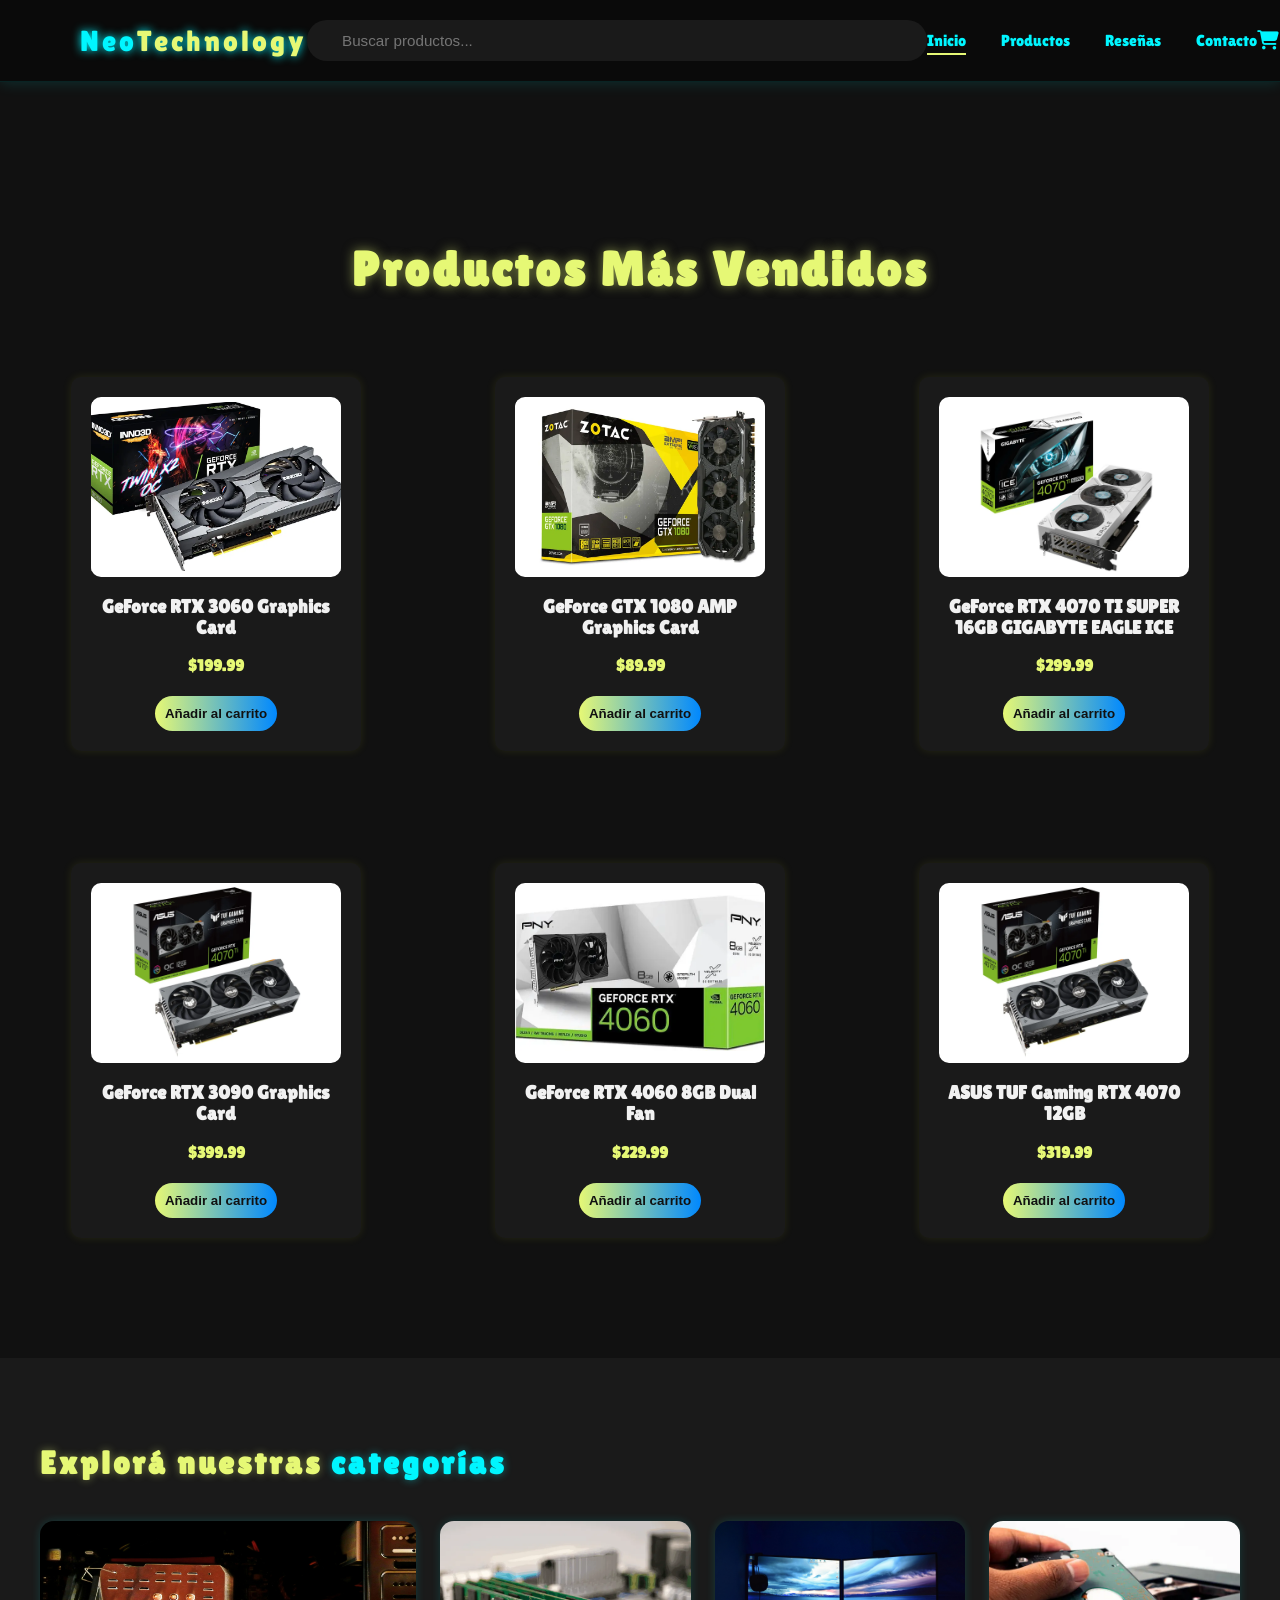
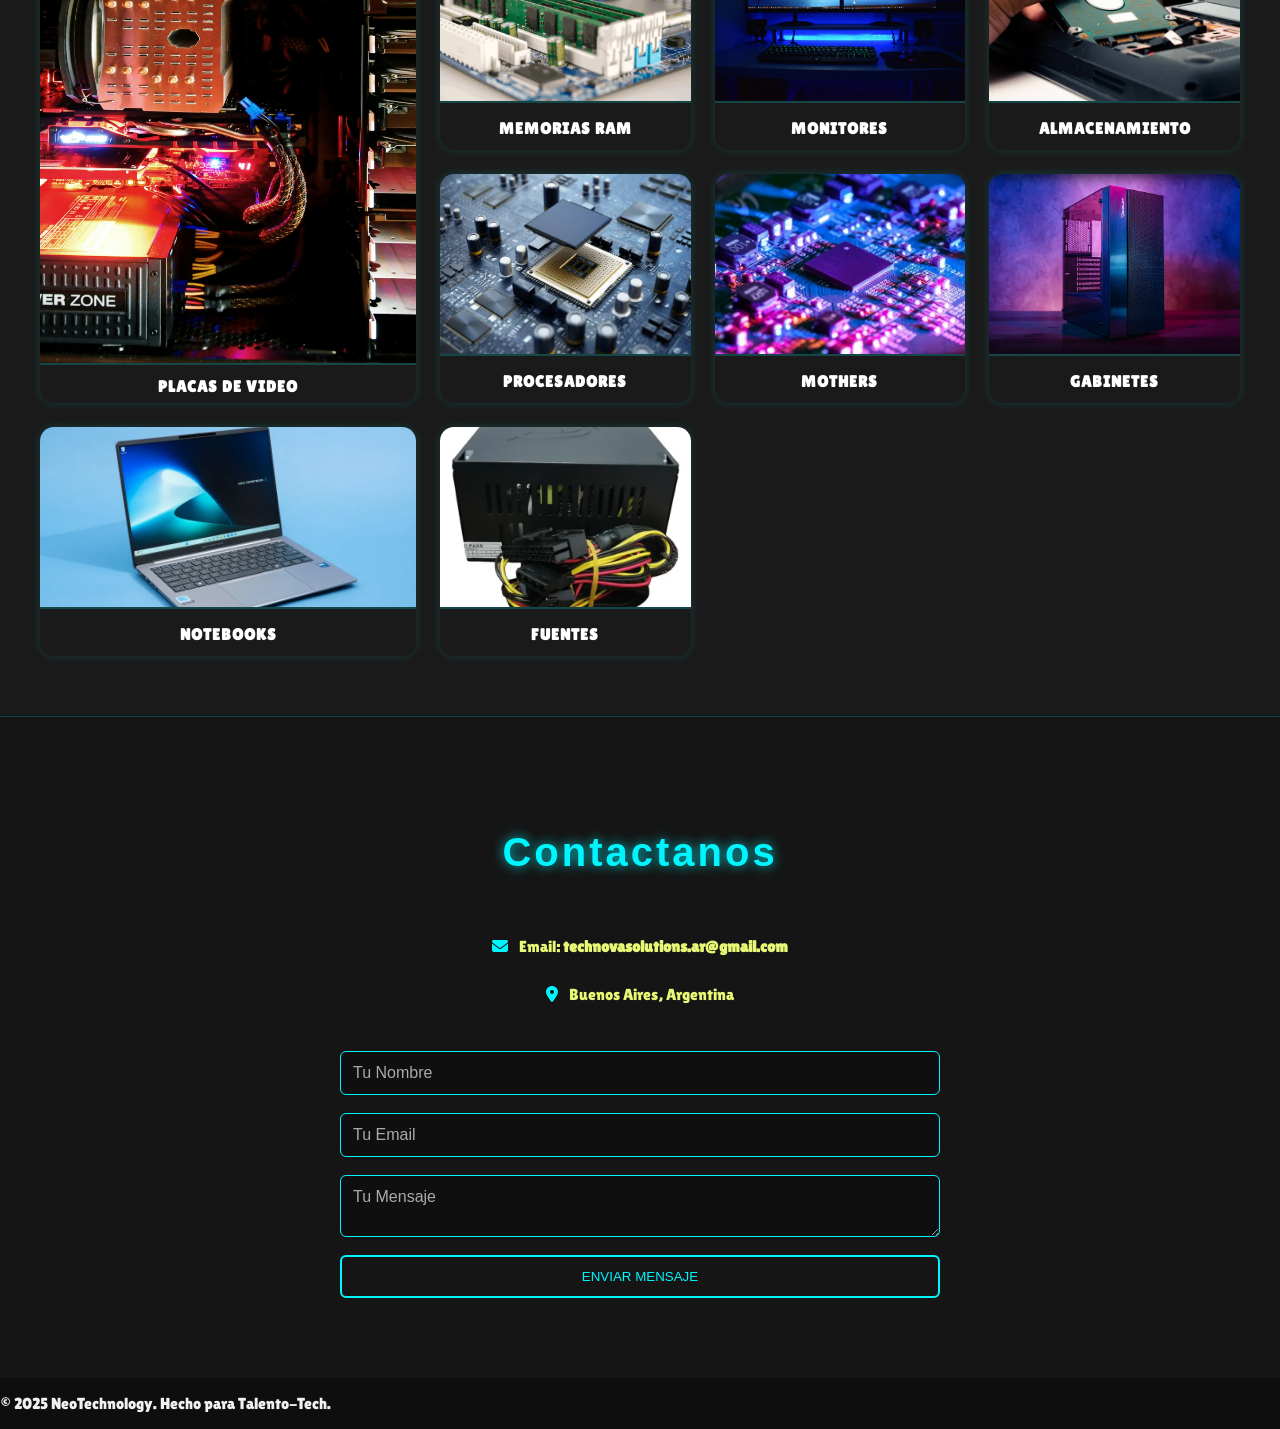
==== index.html @ aa6eba2b "pagina" ====
<!DOCTYPE html>
<html lang="es">
<head>
  <meta charset="UTF-8">
  <meta name="viewport" content="width=device-width, initial-scale=1.0">
  <title>NeoTechnology</title>
  <link rel="stylesheet" href="css/styless.css">
  <link rel="stylesheet" href="https://cdnjs.cloudflare.com/ajax/libs/font-awesome/6.5.0/css/all.min.css">

  <link rel="preconnect" href="https://fonts.googleapis.com">
  <link rel="preconnect" href="https://fonts.gstatic.com" crossorigin>
  <link href="https://fonts.googleapis.com/css2?family=Lilita+One&display=swap" rel="stylesheet">
</head>
<body>

  <header class="navbar">
    <div class="logo">Neo<span>Technology</span></div>

    <div class="nav-center">
      <input type="text" class="search-bar" placeholder="Buscar productos...">
    </div>

    <nav class="nav-links">
      <a href="#" class="active">Inicio</a>
      <a href="#categorias">Productos</a>
      <a href="#reseña">Reseñas</a>
      <a href="#contacto">Contacto</a>
    </nav>

    <div class="nav-icons">
      <i class="fas fa-shopping-cart"></i>
      <i class="fas fa-user"></i>
    </div>
  </header>

  <main>
    <section id="productos" class="section">
      <h2>Productos Más Vendidos</h2>
      <div class="product-grid">
        <div class="product-card">
          <img src="media/img/producto2.webp" alt="Campera de cuero">
          <h3>GeForce RTX 3060 Graphics Card</h3>
          <p class="price">$199.99</p>
          <button>Añadir al carrito</button>
        </div>

        <div class="product-card">
          <img src="media/img/producto1.webp" alt="Vestido rojo">
          <h3>GeForce GTX 1080 AMP Graphics Card</h3>
          <p class="price">$89.99</p>
          <button>Añadir al carrito</button>
        </div>

        <div class="product-card">
          <img src="media/img/producto3.webp" alt="Zapatillas urbanas">
          <h3>GeForce RTX 4070 TI SUPER 16GB GIGABYTE EAGLE ICE</h3>
          <p class="price">$299.99</p>
          <button>Añadir al carrito</button>
        </div>

        <div class="product-card">
          <img src="media/img/producto5.webp" alt="Producto 4">
          <h3>GeForce RTX 3090 Graphics Card</h3>
          <p class="price">$399.99</p>
          <button>Añadir al carrito</button>
        </div>

        <div class="product-card">
          <img src="media/img/producto6.webp" alt="Producto 5">
          <h3>GeForce RTX 4060 8GB Dual Fan</h3>
          <p class="price">$229.99</p>
          <button>Añadir al carrito</button>
        </div>

        <div class="product-card">
          <img src="media/img/producto7.webp" alt="Producto 6">
          <h3>ASUS TUF Gaming RTX 4070 12GB</h3>
          <p class="price">$319.99</p>
          <button>Añadir al carrito</button>
        </div>

      </div>
    </section>

    <section id="categorias" class="section categorias">
      <h2>Explorá nuestras <span>categorías</span></h2>

      <div class="categoria-grid">
        <div class="categoria-card">
          <img src="media/img/categorias/PLACADEVIDEO.jpg" alt="Placas de video">
          <p>PLACAS DE VIDEO</p>
        </div>

        <div class="categoria-card">
          <img src="media/img/categorias/MEMORIARAM.webp" alt="Memorias RAM">
          <p>MEMORIAS RAM</p>
        </div>

        <div class="categoria-card">
          <img src="media/img/categorias/pexels-xexusdesigner-777001.jpg" alt="Monitores">
          <p>MONITORES</p>
        </div>

        <div class="categoria-card">
          <img src="media/img/categorias/ALMACENAMIENTO.webp" alt="Almacenamiento">
          <p>ALMACENAMIENTO</p>
        </div>

        <div class="categoria-card">
          <img src="media/img/categorias/PROCESADORES.webp" alt="Procesadores">
          <p>PROCESADORES</p>
        </div>

        <div class="categoria-card">
          <img src="media/img/categorias/Mothers.webp" alt="Mothers">
          <p>MOTHERS</p>
        </div>

        <div class="categoria-card">
          <img src="media/img/categorias/GABINETES.webp" alt="Gabinetes">
          <p>GABINETES</p>
        </div>

        <div class="categoria-card">
          <img src="media/img/categorias/LAPTOP.webp" alt="Notebooks">
          <p>NOTEBOOKS</p>
        </div>

        <div class="categoria-card">
          <img src="media/img/categorias/fuentes.webp" alt="Fuentes">
          <p>FUENTES</p>
        </div>
      </div>
    </section>

    <section id="contacto" class="section contacto">
      <h2>Contactanos</h2>

      <div class="contact-info">
        <p><i class="fas fa-envelope"></i> Email: <a href="">technovasolutions.ar@gmail.com</a></p>
        <p><i class="fas fa-map-marker-alt"></i> Buenos Aires, Argentina</p>
      </div>

      <form action="https://formspree.io/f/mdkwjyde" method="POST" class="contact-form">
        <input type="text" name="nombre" placeholder="Tu Nombre" required>
        <input type="email" name="email" placeholder="Tu Email" required>
        <textarea name="mensaje" placeholder="Tu Mensaje" required></textarea>
        <button type="submit">ENVIAR MENSAJE</button>
      </form>
    </section>
  </main>


  <footer>
    <p>&copy; 2025 NeoTechnology. Hecho para Talento-Tech.</p>
  </footer>

</body>
</html>
---- css/styless.css ----
body {
  margin: 0;
  font-family: "Lilita One", sans-serif;
  background-color: #0e0e0e;
  color: #f1f1f1;
}

section:nth-of-type(1) {
  background-color: #111111
}

section:nth-of-type(2) {
  background-color:  #1a1a1a;
}

section:nth-of-type(3) {
  background-color: #151515;
}



body::before {
  content: '';
  position: fixed;
  top: 70px;
  left: 0;
  width: 100%;
  height: 3px;
  background: linear-gradient(90deg, transparent, rgba(0, 255, 255, 0.2), transparent);
  z-index: 99;
}
/*Navbar */
.navbar {
  display: flex;
  justify-content: space-between;
  align-items: center;
  background-color: #0a0a0a;
  padding: 20px 80px;
  position: sticky;
  top: 0;
  z-index: 100;
  border-bottom: 1px solid rgba(0, 255, 255, 0.1);
  box-shadow: 0 0 15px rgba(0, 255, 255, 0.15);
}

.search-bar {
  width: 550px;
  padding: 12px 35px;
  border-radius: 20px;
  border: none;
  background-color: #1a1a1a;
  color: #fff;
  font-size: 0.95rem;
  outline: none;
  transition: box-shadow 0.3s;
}
.search-bar:focus {
  box-shadow: 0 0 8px #e6f875;
}

/* Menu*/
.nav-links {
  display: flex;
  gap: 35px;
}

.nav-links a {
  position: relative;
  text-decoration: none;
  color: #00f6ff;
  font-weight: 500;
  transition: color 0.3s;
}

/* Subrayado animado */
.nav-links a::after {
  content: '';
  position: absolute;
  bottom: -5px;
  left: 0;
  width: 0%;
  height: 2px;
  background-color: #e6f875;
  transition: width 0.3s;
}

.nav-links a:hover::after,
.nav-links a.active::after {
  width: 100%;
}

.nav-links a:hover {
  color: #e6f875;
}


.logo {
  font-family: "Lilita One", sans-serif;
  font-size: 1.8rem;
  color: #00f6ff;
  letter-spacing: 3px;
  text-shadow: 0 0 10px #00f6ff;
}

.logo span {
  color: #e6f875;
}

.nav-icons {
  display: flex;
  align-items: center;
  gap: 20px;
}

.nav-icons i {
  color: #00f6ff;
  font-size: 1.2rem;
  cursor: pointer;
  transition: color 0.3s, transform 0.3s;
}

.nav-icons i:hover {
  color: #e6f875;
  transform: scale(1.2);
}
/* Productos */
.section {
  padding: 120px 20px 120px 20px;
  text-align: center;
}

.section h2 {
  position: relative;
  display: inline-block;
  color: #e6f875;
  font-size: 3rem;
  letter-spacing: 3px;
  margin-bottom: 80px;
  text-shadow: 0 0 12px rgba(230, 248, 117, 0.5);
}

.section h2::after {
  content: '';
  position: absolute;
  left: 0;
  bottom: -10px;
  width: 0%;
  height: 3px;
  background: linear-gradient(90deg, #e6f875, #00f6ff);
  box-shadow: 0 0 8px #00f6ff;
  transition: width 0.8s ease;
}

.section h2:hover::after {
  width: 100%;
}
.product-grid {
  display: grid;
  grid-template-columns: repeat(3, 1fr);
  column-gap: 2rem;
  row-gap: 7rem;
  justify-items: center;
  align-items: stretch;
}
.product-card {
  background-color: #1a1a1a;
  border-radius: 10px;
  padding: 20px;
  width: 250px;
  box-shadow: 0 0 10px rgba(223, 233, 40, 0.1);
  transition: transform 0.3s, box-shadow 0.3s;
}
.product-card:hover {
  transform: translateY(-5px);
  box-shadow: 0 0 20px rgba(230, 243, 40, 0.3);
}

.product-card img {
  width: 100%;
  border-radius: 10px;
}
.product-card img {
  width: 100%;
  height: 180px;
  object-fit: contain;
  border-radius: 10px;
  display: block;
  background-color: #ffffff;
}
.price {
  color: #e6f875;
  font-weight: bold;
}
.product-card button {
  margin-top: 5px;
  background: linear-gradient(90deg, #e6f875, #0088ff);
  color: #111;
  border: none;
  padding: 10px;
  border-radius: 30px;
  font-weight: bold;
  cursor: pointer;
  transition: opacity 0.3s;
}
.product-card button:hover {
  opacity: 0.8;
}
/* Contacto */
.contact a {
  color: #e6f875;
  text-decoration: none;
}

@media (max-width: 900px) {
  .product-grid {
    grid-template-columns: repeat(2, 1fr);
    gap: 2rem;
  }
  .product-card {
    width: 100%;
  }
}

@media (max-width: 600px) {
  .product-grid {
    grid-template-columns: 1fr;
    gap: 2rem;
  }
  .product-card {
    width: 100%;
  }
}
/* Responsivo */
@media (max-width: 900px) {
  .navbar {
    flex-direction: column;
    gap: 15px;
  }
  .nav-center {
    order: 3;
  }
  .nav-right {
    flex-direction: column;
    gap: 10px;
  }
  .search-bar {
    width: 80%;
  }
}

.categorias {
  padding: 60px 40px;
  background-color: #0f0f0f;
  text-align: left; /* ✅ Alinea el título a la izquierda */
}

.categorias h2 {
  font-size: 2rem;
  color: #e6f875;
  margin-bottom: 40px;
  text-shadow: 0 0 8px rgba(230, 248, 117, 0.4);
  text-align: left; /* ✅ Mantiene el título alineado a la izquierda */
}

.categorias h2 span {
  color: #00f6ff;
  text-shadow: 0 0 8px rgba(0, 246, 255, 0.4);
}

/* --- Nueva cuadrícula de categorías --- */
.categoria-grid {
  display: grid;
  grid-template-columns: 1.5fr 1fr 1fr 1fr;
  grid-template-rows: auto auto;
  gap: 1.5rem;
  max-width: 1300px;
  margin: 0 auto;
}

/* ✅ Primer card grande */
.categoria-card:first-child {
  grid-column: 1 / 2;
  grid-row: 1 / 3;
  height: 100%;
}

.categoria-card:first-child img {
  height: calc(100% - 40px); /* deja espacio para el texto */
  object-fit: cover;
  display: block;
}

/* ✅ Cards normales */
.categoria-card {
  background-color: #1a1a1a;
  border-radius: 14px;
  overflow: hidden;
  box-shadow: 0 0 10px rgba(0, 255, 255, 0.15);
  transition: transform 0.3s ease, box-shadow 0.3s ease;
  cursor: pointer;
  width: 100%;
  text-align: center;
}

.categoria-card img {
  width: 100%;
  height: 180px;
  object-fit: cover;
  border-bottom: 2px solid rgba(0, 246, 255, 0.2);
}

.categoria-card p {
  margin: 12px 0;
  color: #fff;
  font-weight: bold;
  letter-spacing: 1px;
  font-size: 1rem;
}

/* Hover efecto */
.categoria-card:hover {
  transform: translateY(-5px);
  box-shadow: 0 0 20px rgba(230, 248, 117, 0.3),
              0 0 10px rgba(0, 246, 255, 0.2);
}

/* ✅ Responsivo */
@media (max-width: 1024px) {
  .categoria-grid {
    grid-template-columns: repeat(2, 1fr);
  }

  .categoria-card:first-child {
    grid-column: span 2;
    grid-row: span 1;
  }
}

@media (max-width: 600px) {
  .categoria-grid {
    grid-template-columns: 1fr;
  }

  .categoria-card:first-child {
    grid-column: span 1;
  }

  .categoria-card img {
    height: 200px;
  }
}

.contacto {
  color: #e6f875; /* amarillo verdoso neón */
  text-align: center;
  padding: 80px 20px;
  border-top: 1px solid #00f6ff33;
}

.contacto h2 {
  font-family: 'Orbitron', sans-serif;
  font-size: 2.5rem;
  color: #00f6ff;
  text-shadow: 0 0 12px rgba(0, 246, 255, 0.8);
  margin-bottom: 40px;
}

/* Información de contacto */
.contact-info {
  font-size: 1rem;
  margin-bottom: 40px;
  line-height: 2;
}

.contact-info i {
  color: #00f6ff;
  margin-right: 8px;
}

.contact-info a {
  color: #e6f875;
  text-decoration: none;
  font-weight: 600;
}

.contact-info a:hover {
  color: #00f6ff;
  text-shadow: 0 0 10px #00f6ff;
}

/* === FORMULARIO === */
.contact-form {
  max-width: 600px;
  margin: 0 auto;
  display: flex;
  flex-direction: column;
  gap: 18px;
}

.contact-form input,
.contact-form textarea {
  background-color: #0f0f0f;
  border: 1px solid #00f6ff;
  color: #fff;
  padding: 12px;
  font-size: 1rem;
  font-family: 'Poppins', sans-serif;
  border-radius: 6px;
  transition: box-shadow 0.3s ease, border-color 0.3s ease;
}

.contact-form input::placeholder,
.contact-form textarea::placeholder {
  color: #aaa;
}

.contact-form input:focus,
.contact-form textarea:focus {
  outline: none;
  border-color: #e6f875;
  box-shadow: 0 0 10px rgba(0, 246, 255, 0.6);
}

/* Botón estilo neón */
.contact-form button {
  background: transparent;
  border: 2px solid #00f6ff;
  color: #00f6ff;
  padding: 12px;
  font-family: 'Orbitron', sans-serif;
  cursor: pointer;
  transition: all 0.3s ease;
  border-radius: 6px;
}

.contact-form button:hover {
  background: #00f6ff;
  color: #0f0f0f;
  box-shadow: 0 0 15px rgba(0, 246, 255, 0.6);
}

/* Responsive */
@media (max-width: 600px) {
  .contact-form {
    width: 90%;
  }
}
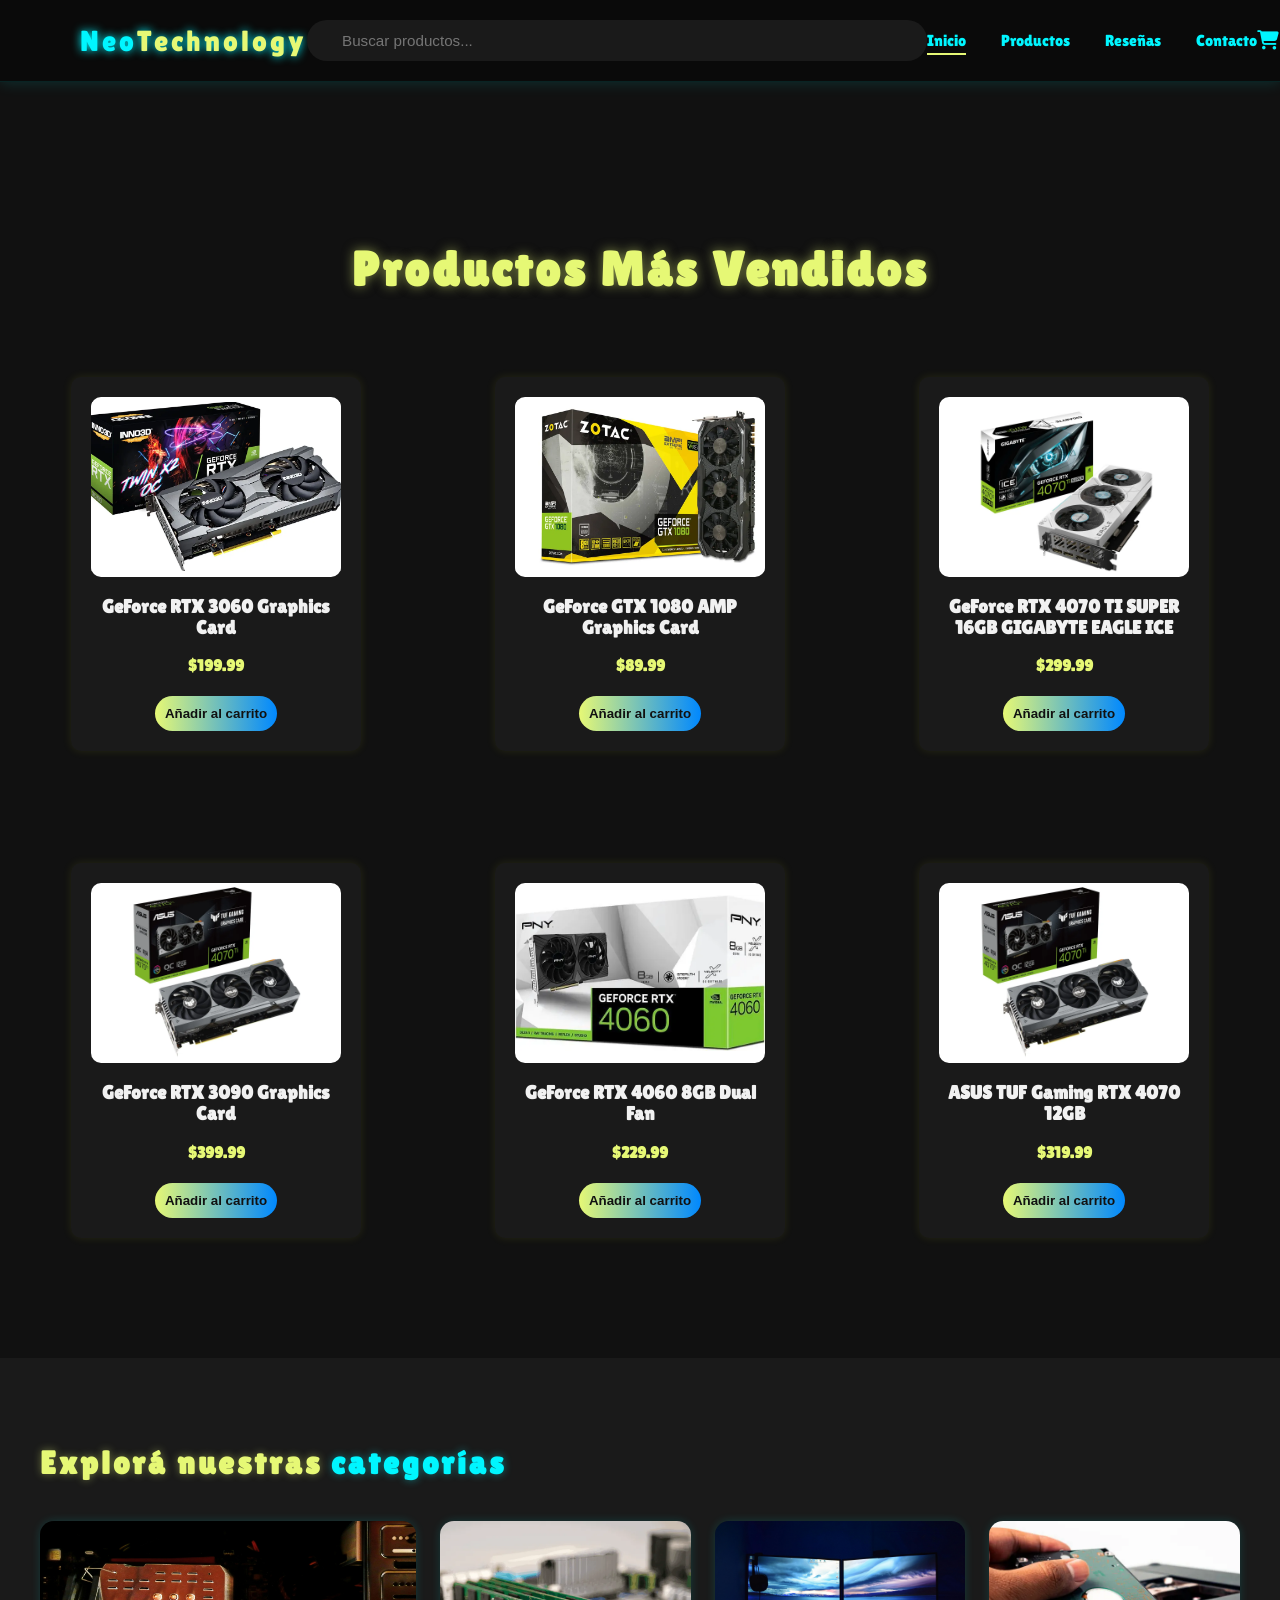
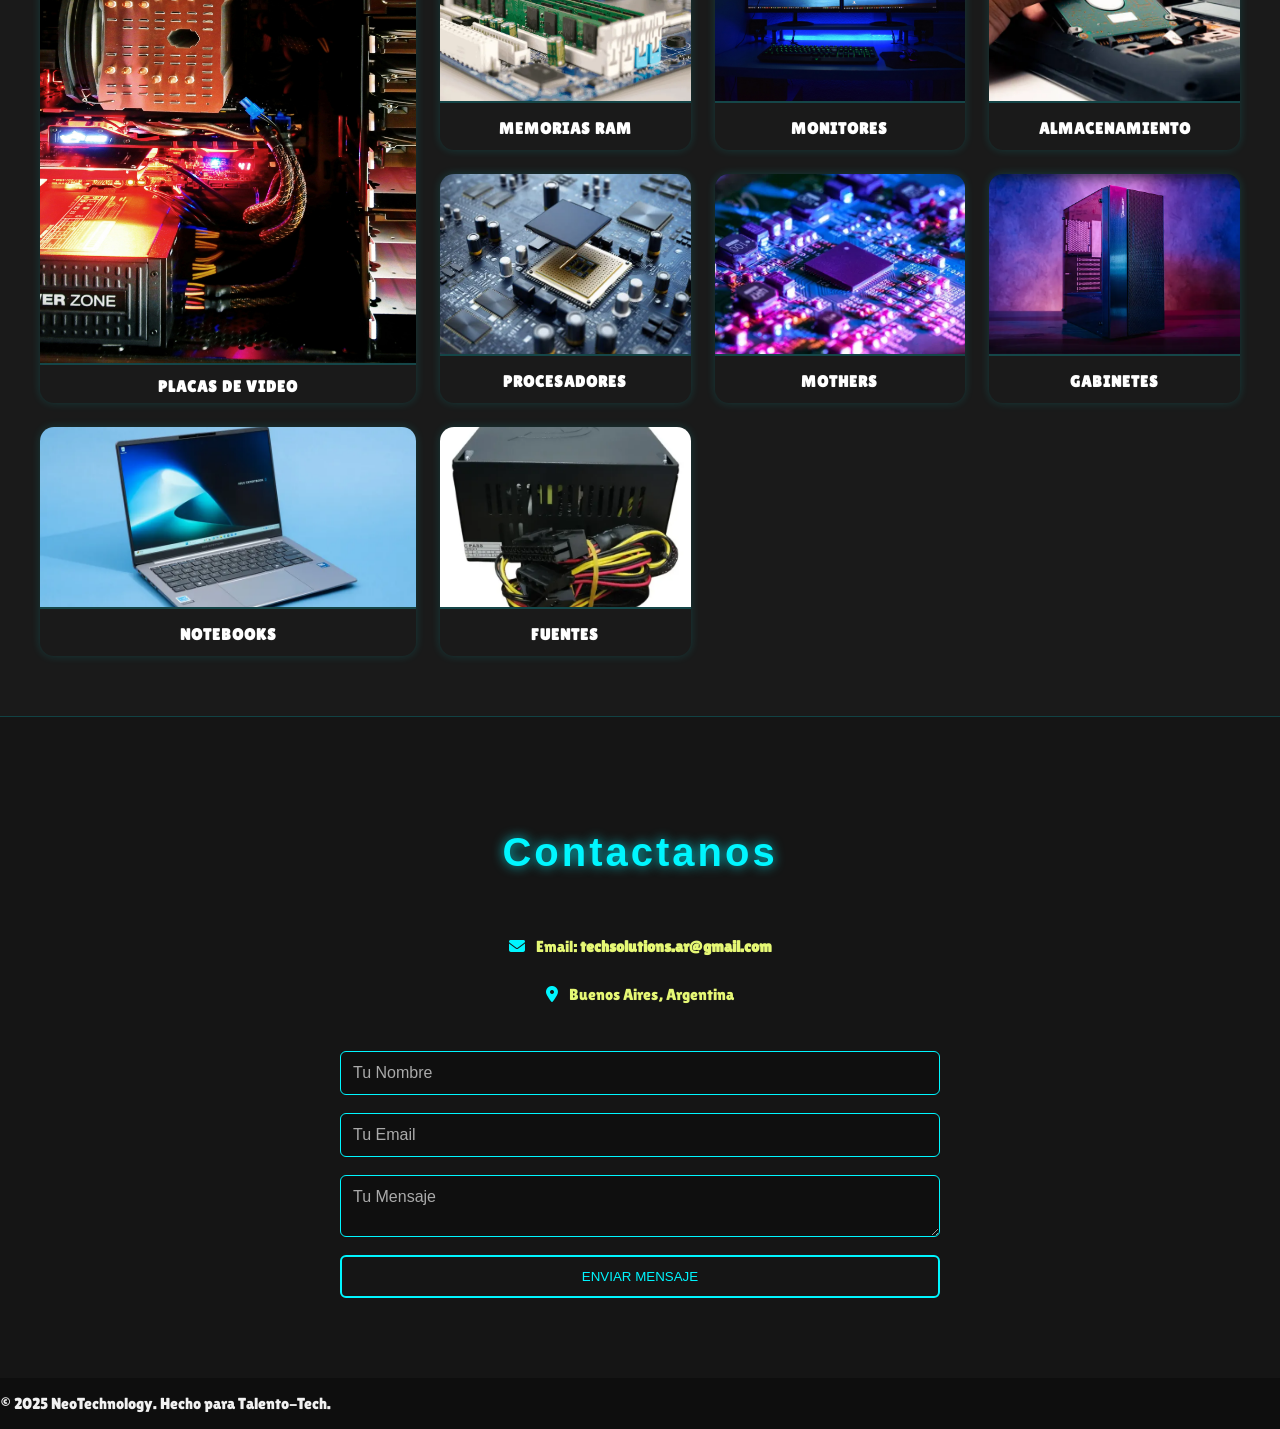
==== commit 21c836e7: "cambios" ====
--- a/index.html
+++ b/index.html
@@ -137,7 +137,7 @@
       <h2>Contactanos</h2>
 
       <div class="contact-info">
-        <p><i class="fas fa-envelope"></i> Email: <a href="">technovasolutions.ar@gmail.com</a></p>
+        <p><i class="fas fa-envelope"></i> Email: <a href="">techsolutions.ar@gmail.com</a></p>
         <p><i class="fas fa-map-marker-alt"></i> Buenos Aires, Argentina</p>
       </div>
 
--- a/css/styless.css
+++ b/css/styless.css
@@ -1,3 +1,6 @@
+/* ==================
+   ESTILOS GENERALES
+   ================== */
 body {
   margin: 0;
   font-family: "Lilita One", sans-serif;
@@ -5,20 +8,12 @@
   color: #f1f1f1;
 }
 
-section:nth-of-type(1) {
-  background-color: #111111
-}
-
-section:nth-of-type(2) {
-  background-color:  #1a1a1a;
-}
-
-section:nth-of-type(3) {
-  background-color: #151515;
-}
-
-
-
+/* Fondos distintos para cada seccion del main */
+section:nth-of-type(1) { background-color: #111111; } /* Productos */
+section:nth-of-type(2) { background-color: #1a1a1a; } /* Categorías */
+section:nth-of-type(3) { background-color: #151515; } /* Contacto */
+
+/* Linea decorativa brillante debajo de la navbar */
 body::before {
   content: '';
   position: fixed;
@@ -29,7 +24,10 @@
   background: linear-gradient(90deg, transparent, rgba(0, 255, 255, 0.2), transparent);
   z-index: 99;
 }
-/*Navbar */
+
+/* =======================
+   NAVBAR (MENU SUPERIOR)
+   ======================= */
 .navbar {
   display: flex;
   justify-content: space-between;
@@ -43,6 +41,7 @@
   box-shadow: 0 0 15px rgba(0, 255, 255, 0.15);
 }
 
+/* Barra de busqueda */
 .search-bar {
   width: 550px;
   padding: 12px 35px;
@@ -58,7 +57,7 @@
   box-shadow: 0 0 8px #e6f875;
 }
 
-/* Menu*/
+/* Enlaces del menu */
 .nav-links {
   display: flex;
   gap: 35px;
@@ -72,7 +71,7 @@
   transition: color 0.3s;
 }
 
-/* Subrayado animado */
+/* Subrayado animado debajo de los enlaces */
 .nav-links a::after {
   content: '';
   position: absolute;
@@ -93,7 +92,7 @@
   color: #e6f875;
 }
 
-
+/* Logo principal */
 .logo {
   font-family: "Lilita One", sans-serif;
   font-size: 1.8rem;
@@ -101,31 +100,32 @@
   letter-spacing: 3px;
   text-shadow: 0 0 10px #00f6ff;
 }
-
 .logo span {
   color: #e6f875;
 }
 
+/* Iconos (carrito, usuario) */
 .nav-icons {
   display: flex;
   align-items: center;
   gap: 20px;
 }
-
 .nav-icons i {
   color: #00f6ff;
   font-size: 1.2rem;
   cursor: pointer;
   transition: color 0.3s, transform 0.3s;
 }
-
 .nav-icons i:hover {
   color: #e6f875;
   transform: scale(1.2);
 }
-/* Productos */
+
+/* ====================
+   SECCIÓN DE PRODUCTOS
+   ==================== */
 .section {
-  padding: 120px 20px 120px 20px;
+  padding: 120px 20px;
   text-align: center;
 }
 
@@ -139,6 +139,7 @@
   text-shadow: 0 0 12px rgba(230, 248, 117, 0.5);
 }
 
+/* Linea brillante bajo el título al pasar el mouse */
 .section h2::after {
   content: '';
   position: absolute;
@@ -150,10 +151,11 @@
   box-shadow: 0 0 8px #00f6ff;
   transition: width 0.8s ease;
 }
-
 .section h2:hover::after {
   width: 100%;
 }
+
+/* Cuadricula de productos */
 .product-grid {
   display: grid;
   grid-template-columns: repeat(3, 1fr);
@@ -162,6 +164,8 @@
   justify-items: center;
   align-items: stretch;
 }
+
+/* Cada card individual */
 .product-card {
   background-color: #1a1a1a;
   border-radius: 10px;
@@ -175,10 +179,7 @@
   box-shadow: 0 0 20px rgba(230, 243, 40, 0.3);
 }
 
-.product-card img {
-  width: 100%;
-  border-radius: 10px;
-}
+/* Imagen del producto */
 .product-card img {
   width: 100%;
   height: 180px;
@@ -187,10 +188,14 @@
   display: block;
   background-color: #ffffff;
 }
+
+/* Precio */
 .price {
   color: #e6f875;
   font-weight: bold;
 }
+
+/* Boton "Añadir al carrito" */
 .product-card button {
   margin-top: 5px;
   background: linear-gradient(90deg, #e6f875, #0088ff);
@@ -205,12 +210,18 @@
 .product-card button:hover {
   opacity: 0.8;
 }
-/* Contacto */
+
+/* ===============================
+   CONTACTO (solo link de color )
+   =============================== */
 .contact a {
   color: #e6f875;
   text-decoration: none;
 }
 
+/* ===================================
+   RESPONSIVIDAD DE PRODUCTOS Y NAVBAR
+   =================================== */
 @media (max-width: 900px) {
   .product-grid {
     grid-template-columns: repeat(2, 1fr);
@@ -221,6 +232,7 @@
   }
 }
 
+/* Una sola columna en pantallas pequeñas */
 @media (max-width: 600px) {
   .product-grid {
     grid-template-columns: 1fr;
@@ -230,7 +242,8 @@
     width: 100%;
   }
 }
-/* Responsivo */
+
+/* Navbar en moviles */
 @media (max-width: 900px) {
   .navbar {
     flex-direction: column;
@@ -248,10 +261,13 @@
   }
 }
 
+/* ======================
+   🧩 SECCION CATEGORIAS
+   ======================*/
 .categorias {
   padding: 60px 40px;
   background-color: #0f0f0f;
-  text-align: left; /* ✅ Alinea el título a la izquierda */
+  text-align: left;
 }
 
 .categorias h2 {
@@ -259,7 +275,7 @@
   color: #e6f875;
   margin-bottom: 40px;
   text-shadow: 0 0 8px rgba(230, 248, 117, 0.4);
-  text-align: left; /* ✅ Mantiene el título alineado a la izquierda */
+  text-align: left;
 }
 
 .categorias h2 span {
@@ -267,7 +283,7 @@
   text-shadow: 0 0 8px rgba(0, 246, 255, 0.4);
 }
 
-/* --- Nueva cuadrícula de categorías --- */
+/* Cuadrícula de categorias */
 .categoria-grid {
   display: grid;
   grid-template-columns: 1.5fr 1fr 1fr 1fr;
@@ -277,20 +293,19 @@
   margin: 0 auto;
 }
 
-/* ✅ Primer card grande */
+/* Primera card más grande (PLACAS DE VIDEO) */
 .categoria-card:first-child {
   grid-column: 1 / 2;
   grid-row: 1 / 3;
   height: 100%;
 }
-
 .categoria-card:first-child img {
-  height: calc(100% - 40px); /* deja espacio para el texto */
+  height: calc(100% - 40px);
   object-fit: cover;
   display: block;
 }
 
-/* ✅ Cards normales */
+/* Estilo general de las cards */
 .categoria-card {
   background-color: #1a1a1a;
   border-radius: 14px;
@@ -317,78 +332,74 @@
   font-size: 1rem;
 }
 
-/* Hover efecto */
+/* Efecto hover */
 .categoria-card:hover {
   transform: translateY(-5px);
   box-shadow: 0 0 20px rgba(230, 248, 117, 0.3),
               0 0 10px rgba(0, 246, 255, 0.2);
 }
 
-/* ✅ Responsivo */
+/* Adaptaciones de categorias */
 @media (max-width: 1024px) {
   .categoria-grid {
     grid-template-columns: repeat(2, 1fr);
   }
-
   .categoria-card:first-child {
     grid-column: span 2;
     grid-row: span 1;
   }
 }
-
 @media (max-width: 600px) {
   .categoria-grid {
     grid-template-columns: 1fr;
   }
-
   .categoria-card:first-child {
     grid-column: span 1;
   }
-
   .categoria-card img {
     height: 200px;
   }
 }
 
+/* =================
+  SECCIÓN CONTACTO
+   ================= */
 .contacto {
-  color: #e6f875; /* amarillo verdoso neón */
+  color: #e6f875;
   text-align: center;
   padding: 80px 20px;
   border-top: 1px solid #00f6ff33;
 }
 
 .contacto h2 {
-  font-family: 'Orbitron', sans-serif;
+  font-family: 'Orbitron', sans-serif; /* ⚠️ No importaste esta fuente, podrías agregarla o cambiarla */
   font-size: 2.5rem;
   color: #00f6ff;
   text-shadow: 0 0 12px rgba(0, 246, 255, 0.8);
   margin-bottom: 40px;
 }
 
-/* Información de contacto */
+/* Info de contacto */
 .contact-info {
   font-size: 1rem;
   margin-bottom: 40px;
   line-height: 2;
 }
-
 .contact-info i {
   color: #00f6ff;
   margin-right: 8px;
 }
-
 .contact-info a {
   color: #e6f875;
   text-decoration: none;
   font-weight: 600;
 }
-
 .contact-info a:hover {
   color: #00f6ff;
   text-shadow: 0 0 10px #00f6ff;
 }
 
-/* === FORMULARIO === */
+/* Formulario */
 .contact-form {
   max-width: 600px;
   margin: 0 auto;
@@ -396,7 +407,6 @@
   flex-direction: column;
   gap: 18px;
 }
-
 .contact-form input,
 .contact-form textarea {
   background-color: #0f0f0f;
@@ -408,12 +418,10 @@
   border-radius: 6px;
   transition: box-shadow 0.3s ease, border-color 0.3s ease;
 }
-
 .contact-form input::placeholder,
 .contact-form textarea::placeholder {
   color: #aaa;
 }
-
 .contact-form input:focus,
 .contact-form textarea:focus {
   outline: none;
@@ -421,7 +429,7 @@
   box-shadow: 0 0 10px rgba(0, 246, 255, 0.6);
 }
 
-/* Botón estilo neón */
+/* Botón del formulario */
 .contact-form button {
   background: transparent;
   border: 2px solid #00f6ff;
@@ -432,14 +440,13 @@
   transition: all 0.3s ease;
   border-radius: 6px;
 }
-
 .contact-form button:hover {
   background: #00f6ff;
   color: #0f0f0f;
   box-shadow: 0 0 15px rgba(0, 246, 255, 0.6);
 }
 
-/* Responsive */
+/* Formulario mas angosto en celular */
 @media (max-width: 600px) {
   .contact-form {
     width: 90%;
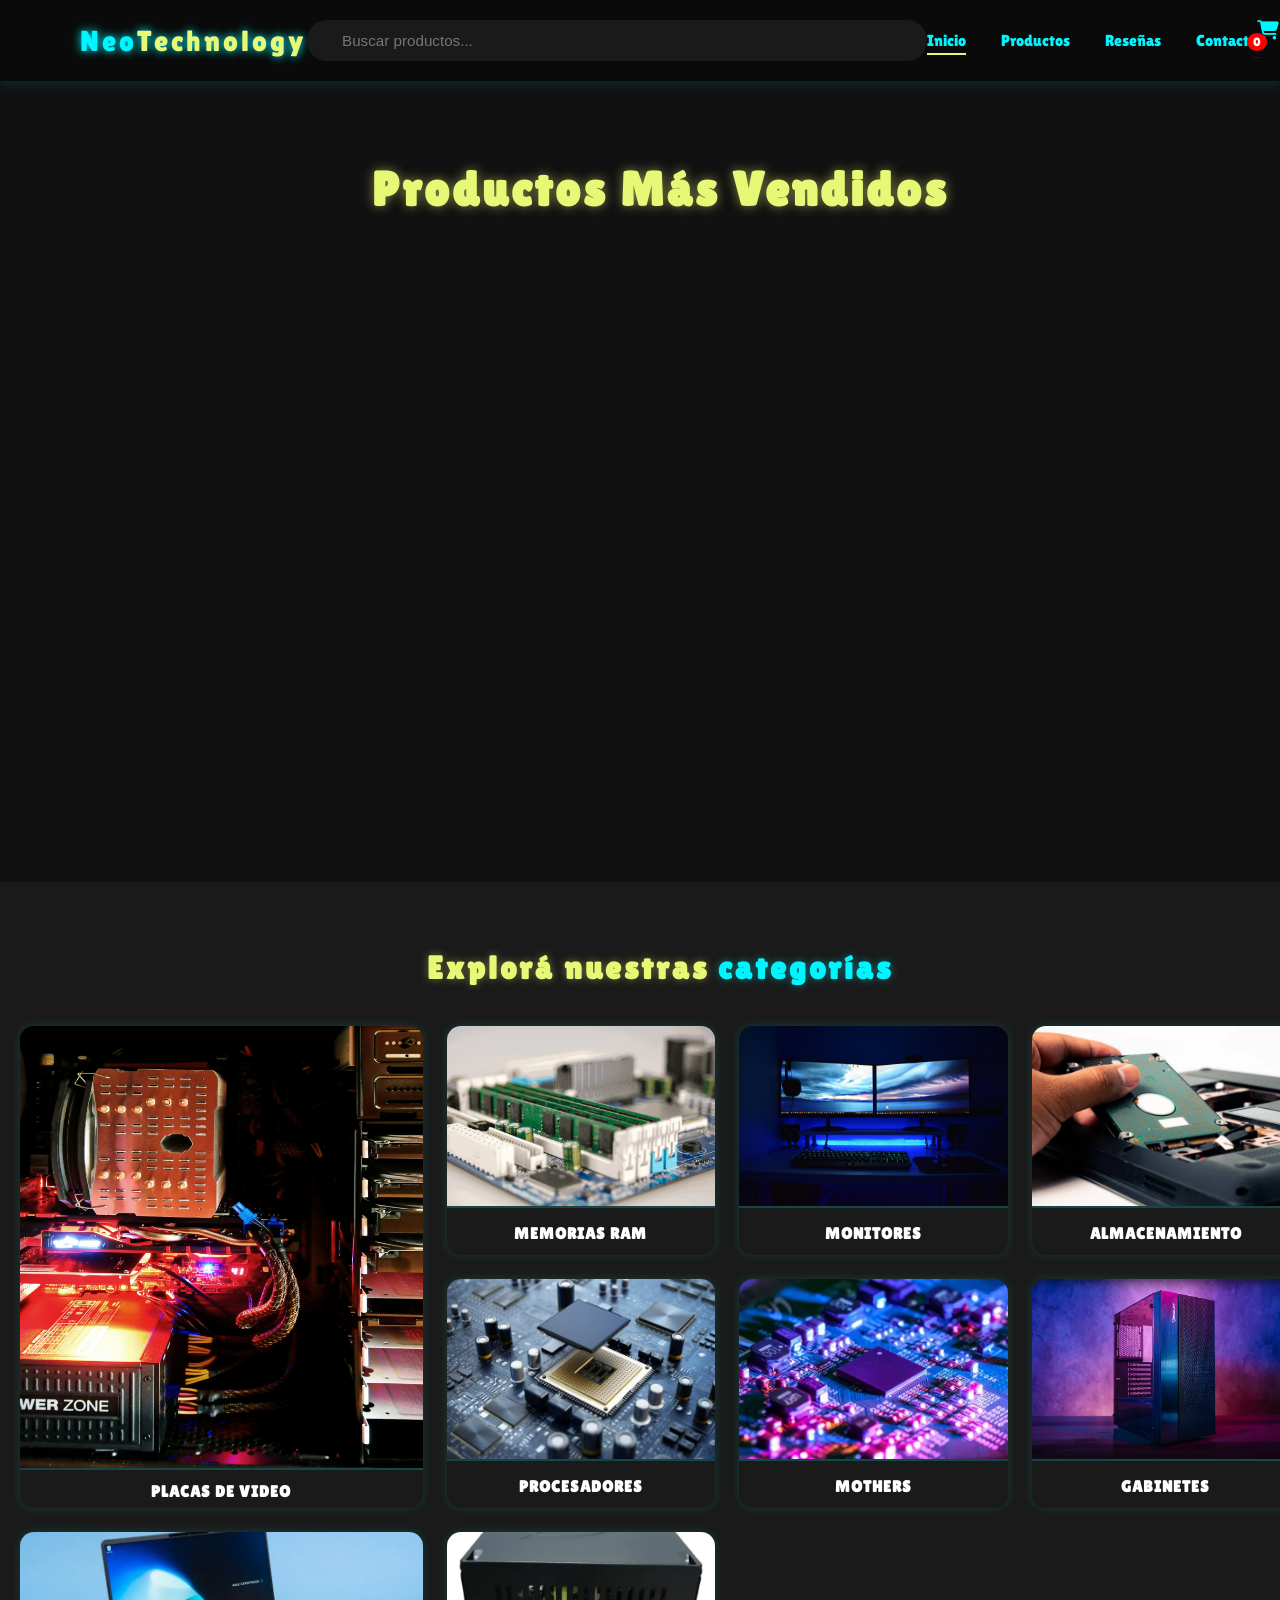
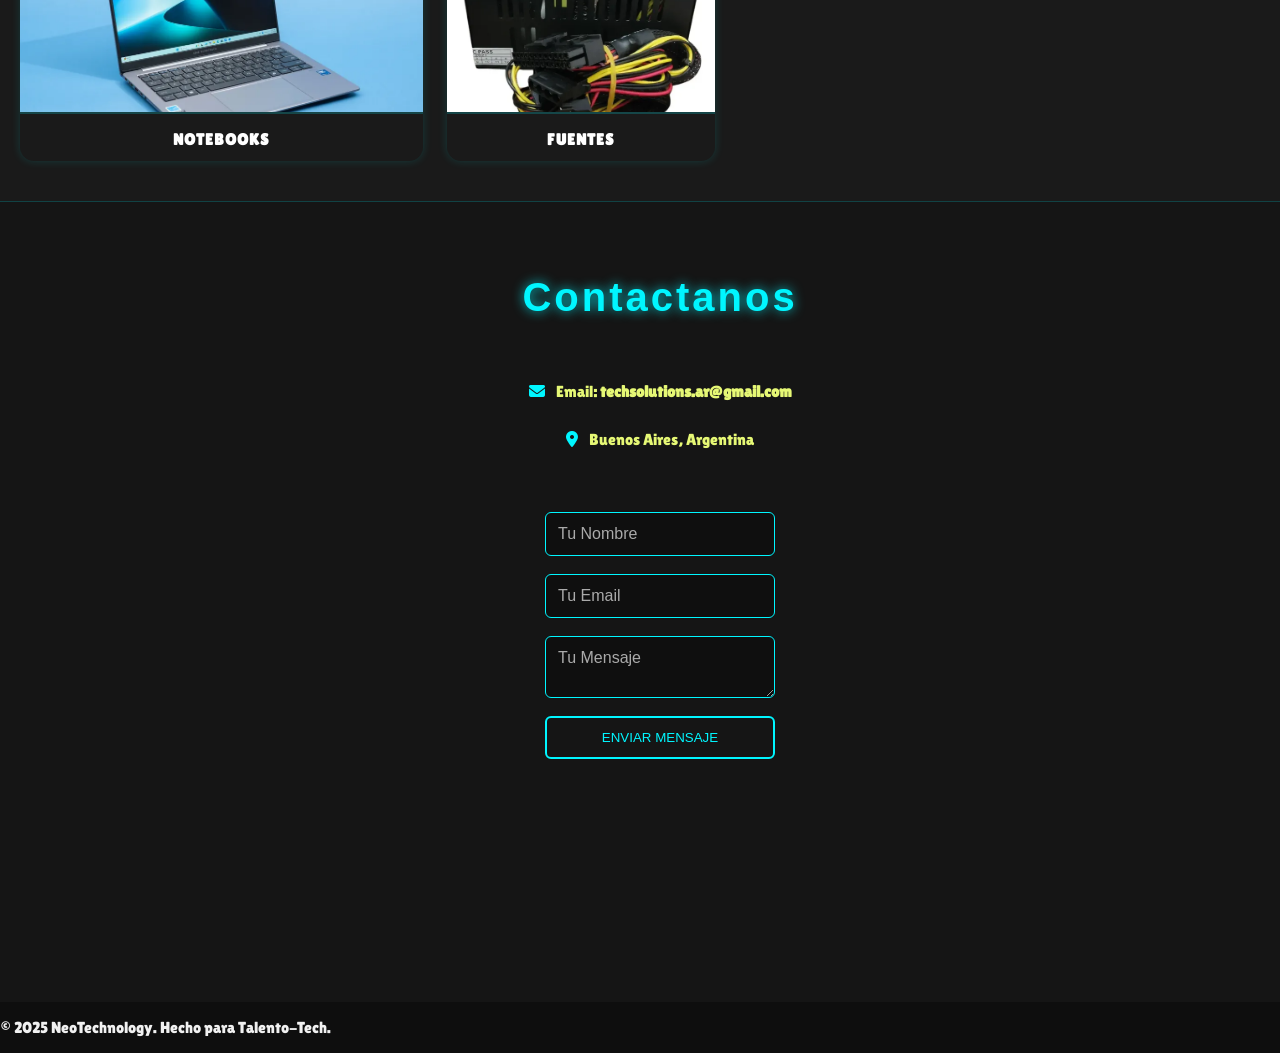
==== commit 652ad017: "casi terminado" ====
--- a/index.html
+++ b/index.html
@@ -2,22 +2,31 @@
 <html lang="es">
 <head>
   <meta charset="UTF-8">
+
   <meta name="viewport" content="width=device-width, initial-scale=1.0">
+  <meta name="description" content="NeoTechnology - Tienda de tecnología y hardware: placas de video, RAM, notebooks, procesadores y mucho más.">
+  <meta name="keywords" content="tecnología, hardware, placas de video, RAM, computadoras, gaming, tienda online">
+  <meta name="author" content="NeoTechnology">
+
   <title>NeoTechnology</title>
   <link rel="stylesheet" href="css/styless.css">
   <link rel="stylesheet" href="https://cdnjs.cloudflare.com/ajax/libs/font-awesome/6.5.0/css/all.min.css">
-
   <link rel="preconnect" href="https://fonts.googleapis.com">
   <link rel="preconnect" href="https://fonts.gstatic.com" crossorigin>
   <link href="https://fonts.googleapis.com/css2?family=Lilita+One&display=swap" rel="stylesheet">
 </head>
+
 <body>
-
-  <header class="navbar">
+  <header class="navbar" role="navigation">
     <div class="logo">Neo<span>Technology</span></div>
 
     <div class="nav-center">
-      <input type="text" class="search-bar" placeholder="Buscar productos...">
+      <input 
+        type="text" 
+        class="search-bar" 
+        placeholder="Buscar productos..." 
+        aria-label="Buscar productos"
+      >
     </div>
 
     <nav class="nav-links">
@@ -28,106 +37,68 @@
     </nav>
 
     <div class="nav-icons">
-      <i class="fas fa-shopping-cart"></i>
-      <i class="fas fa-user"></i>
+      <a href="paginas/carrito.html" class="cart-link" aria-label="Ir al carrito">
+        <i class="fas fa-shopping-cart"></i>
+        <span id="cart-count" class="cart-count">0</span>
+      </a>
+      <i class="fas fa-user" aria-label="Acceder a la cuenta"></i>
     </div>
   </header>
 
   <main>
+
     <section id="productos" class="section">
       <h2>Productos Más Vendidos</h2>
-      <div class="product-grid">
-        <div class="product-card">
-          <img src="media/img/producto2.webp" alt="Campera de cuero">
-          <h3>GeForce RTX 3060 Graphics Card</h3>
-          <p class="price">$199.99</p>
-          <button>Añadir al carrito</button>
-        </div>
-
-        <div class="product-card">
-          <img src="media/img/producto1.webp" alt="Vestido rojo">
-          <h3>GeForce GTX 1080 AMP Graphics Card</h3>
-          <p class="price">$89.99</p>
-          <button>Añadir al carrito</button>
-        </div>
-
-        <div class="product-card">
-          <img src="media/img/producto3.webp" alt="Zapatillas urbanas">
-          <h3>GeForce RTX 4070 TI SUPER 16GB GIGABYTE EAGLE ICE</h3>
-          <p class="price">$299.99</p>
-          <button>Añadir al carrito</button>
-        </div>
-
-        <div class="product-card">
-          <img src="media/img/producto5.webp" alt="Producto 4">
-          <h3>GeForce RTX 3090 Graphics Card</h3>
-          <p class="price">$399.99</p>
-          <button>Añadir al carrito</button>
-        </div>
-
-        <div class="product-card">
-          <img src="media/img/producto6.webp" alt="Producto 5">
-          <h3>GeForce RTX 4060 8GB Dual Fan</h3>
-          <p class="price">$229.99</p>
-          <button>Añadir al carrito</button>
-        </div>
-
-        <div class="product-card">
-          <img src="media/img/producto7.webp" alt="Producto 6">
-          <h3>ASUS TUF Gaming RTX 4070 12GB</h3>
-          <p class="price">$319.99</p>
-          <button>Añadir al carrito</button>
-        </div>
-
-      </div>
+      <div class="product-grid" id="product-grid"></div>
     </section>
 
     <section id="categorias" class="section categorias">
       <h2>Explorá nuestras <span>categorías</span></h2>
 
       <div class="categoria-grid">
+
         <div class="categoria-card">
-          <img src="media/img/categorias/PLACADEVIDEO.jpg" alt="Placas de video">
+          <img src="media/img/categorias/PLACADEVIDEO.jpg" alt="Categoría Placas de Video">
           <p>PLACAS DE VIDEO</p>
         </div>
 
         <div class="categoria-card">
-          <img src="media/img/categorias/MEMORIARAM.webp" alt="Memorias RAM">
+          <img src="media/img/categorias/MEMORIARAM.webp" alt="Categoría Memorias RAM">
           <p>MEMORIAS RAM</p>
         </div>
 
         <div class="categoria-card">
-          <img src="media/img/categorias/pexels-xexusdesigner-777001.jpg" alt="Monitores">
+          <img src="media/img/categorias/pexels-xexusdesigner-777001.jpg" alt="Categoría Monitores">
           <p>MONITORES</p>
         </div>
 
         <div class="categoria-card">
-          <img src="media/img/categorias/ALMACENAMIENTO.webp" alt="Almacenamiento">
+          <img src="media/img/categorias/ALMACENAMIENTO.webp" alt="Categoría Almacenamiento">
           <p>ALMACENAMIENTO</p>
         </div>
 
         <div class="categoria-card">
-          <img src="media/img/categorias/PROCESADORES.webp" alt="Procesadores">
+          <img src="media/img/categorias/PROCESADORES.webp" alt="Categoría Procesadores">
           <p>PROCESADORES</p>
         </div>
 
         <div class="categoria-card">
-          <img src="media/img/categorias/Mothers.webp" alt="Mothers">
+          <img src="media/img/categorias/Mothers.webp" alt="Categoría Mothers">
           <p>MOTHERS</p>
         </div>
 
         <div class="categoria-card">
-          <img src="media/img/categorias/GABINETES.webp" alt="Gabinetes">
+          <img src="media/img/categorias/GABINETES.webp" alt="Categoría Gabinetes">
           <p>GABINETES</p>
         </div>
 
         <div class="categoria-card">
-          <img src="media/img/categorias/LAPTOP.webp" alt="Notebooks">
+          <img src="media/img/categorias/LAPTOP.webp" alt="Categoría Notebooks">
           <p>NOTEBOOKS</p>
         </div>
 
         <div class="categoria-card">
-          <img src="media/img/categorias/fuentes.webp" alt="Fuentes">
+          <img src="media/img/categorias/fuentes.webp" alt="Categoría Fuentes de alimentación">
           <p>FUENTES</p>
         </div>
       </div>
@@ -140,20 +111,23 @@
         <p><i class="fas fa-envelope"></i> Email: <a href="">techsolutions.ar@gmail.com</a></p>
         <p><i class="fas fa-map-marker-alt"></i> Buenos Aires, Argentina</p>
       </div>
-
-      <form action="https://formspree.io/f/mdkwjyde" method="POST" class="contact-form">
-        <input type="text" name="nombre" placeholder="Tu Nombre" required>
-        <input type="email" name="email" placeholder="Tu Email" required>
-        <textarea name="mensaje" placeholder="Tu Mensaje" required></textarea>
+      <form 
+        action="https://formspree.io/f/mdkwjyde" 
+        method="POST" 
+        class="contact-form"
+        aria-label="Formulario de contacto"
+      >
+        <input type="text" name="nombre" placeholder="Tu Nombre" required aria-label="Ingresar tu nombre">
+        <input type="email" name="email" placeholder="Tu Email" required aria-label="Ingresar tu email">
+        <textarea name="mensaje" placeholder="Tu Mensaje" required aria-label="Ingresar tu mensaje"></textarea>
         <button type="submit">ENVIAR MENSAJE</button>
       </form>
     </section>
   </main>
-
-
   <footer>
     <p>&copy; 2025 NeoTechnology. Hecho para Talento-Tech.</p>
   </footer>
+  <script src="js/script.js"></script>
 
 </body>
 </html>
--- a/css/styless.css
+++ b/css/styless.css
@@ -451,4 +451,85 @@
   .contact-form {
     width: 90%;
   }
-}+}
+
+.cart-count {
+  background: red;
+  color: white;
+  font-size: 12px;
+  padding: 2px 6px;
+  border-radius: 50%;
+  position: relative;
+  top: -10px;
+  right: 10px;
+}
+
+/* ==== CONTENEDOR PRINCIPAL DEL CARRITO ==== */
+.section {
+    width: 100%;
+    min-height: 80vh; /* <-- para que haya espacio */
+    padding: 40px 20px;
+    display: flex;
+    flex-direction: column;
+    align-items: center;
+}
+
+/* ==== CONTENEDOR DE LOS ITEMS ==== */
+.cart-container {
+    width: 80%;
+    max-width: 900px;
+    margin-top: 30px;
+
+    display: flex;
+    flex-direction: column;
+    gap: 20px;
+}
+
+/* ==== TARJETA DEL PRODUCTO EN CARRITO ==== */
+.cart-item {
+    background: #111;
+    border: 1px solid #0ff4;
+    border-radius: 12px;
+    padding: 20px;
+
+    display: flex;
+    align-items: center;
+    gap: 20px;
+
+    box-shadow: 0 0 10px #0ff2;
+}
+
+/* ==== IMAGEN ==== */
+.cart-item img {
+    width: 100px;
+    height: auto;
+    border-radius: 10px;
+}
+
+/* ==== INFO ==== */
+.cart-info {
+    flex-grow: 1;
+    color: white;
+    font-size: 1.1rem;
+}
+
+/* ==== BOTONES ==== */
+.cart-actions {
+    display: flex;
+    flex-direction: column;
+    gap: 10px;
+}
+
+.cart-actions button {
+    background: #0ff3;
+    border: 1px solid #0ff;
+    color: white;
+    padding: 6px 10px;
+    border-radius: 6px;
+    cursor: pointer;
+    font-size: 1rem;
+}
+
+.cart-actions button:hover {
+    background: #0ff;
+}
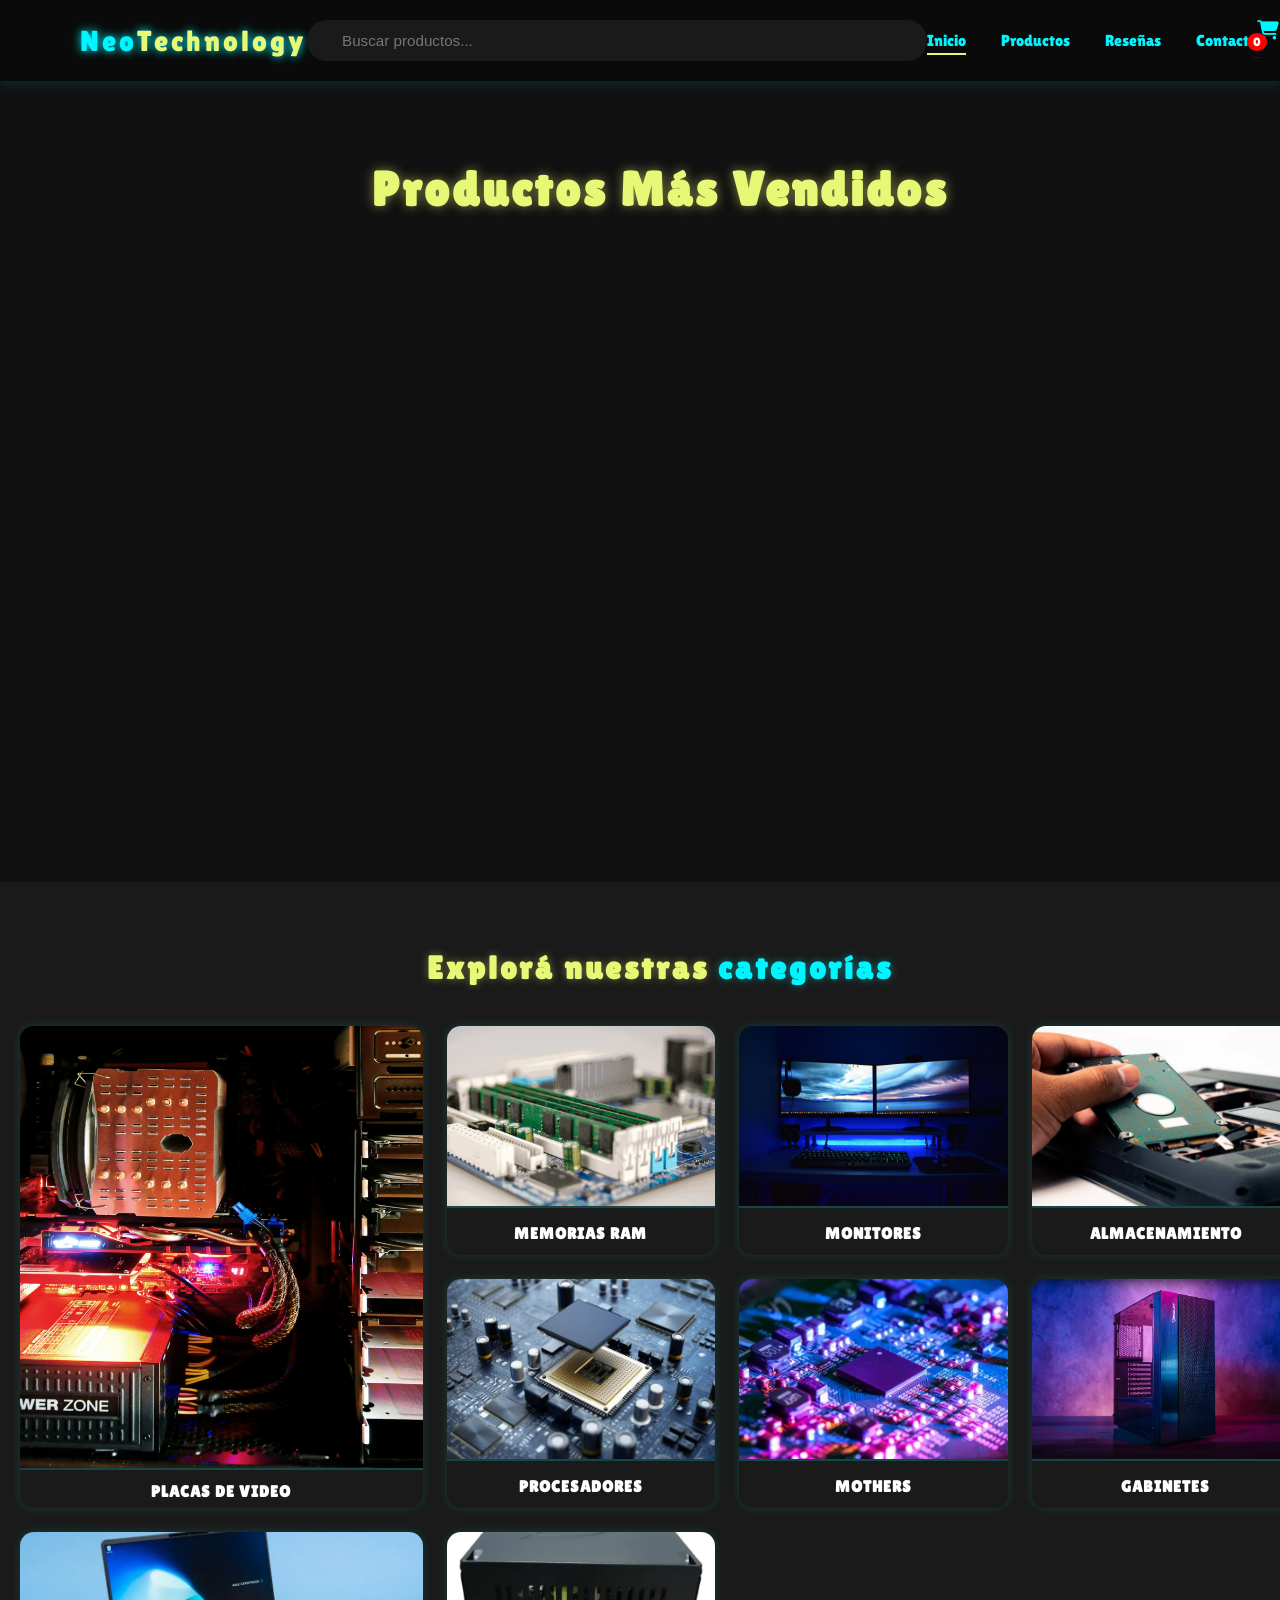
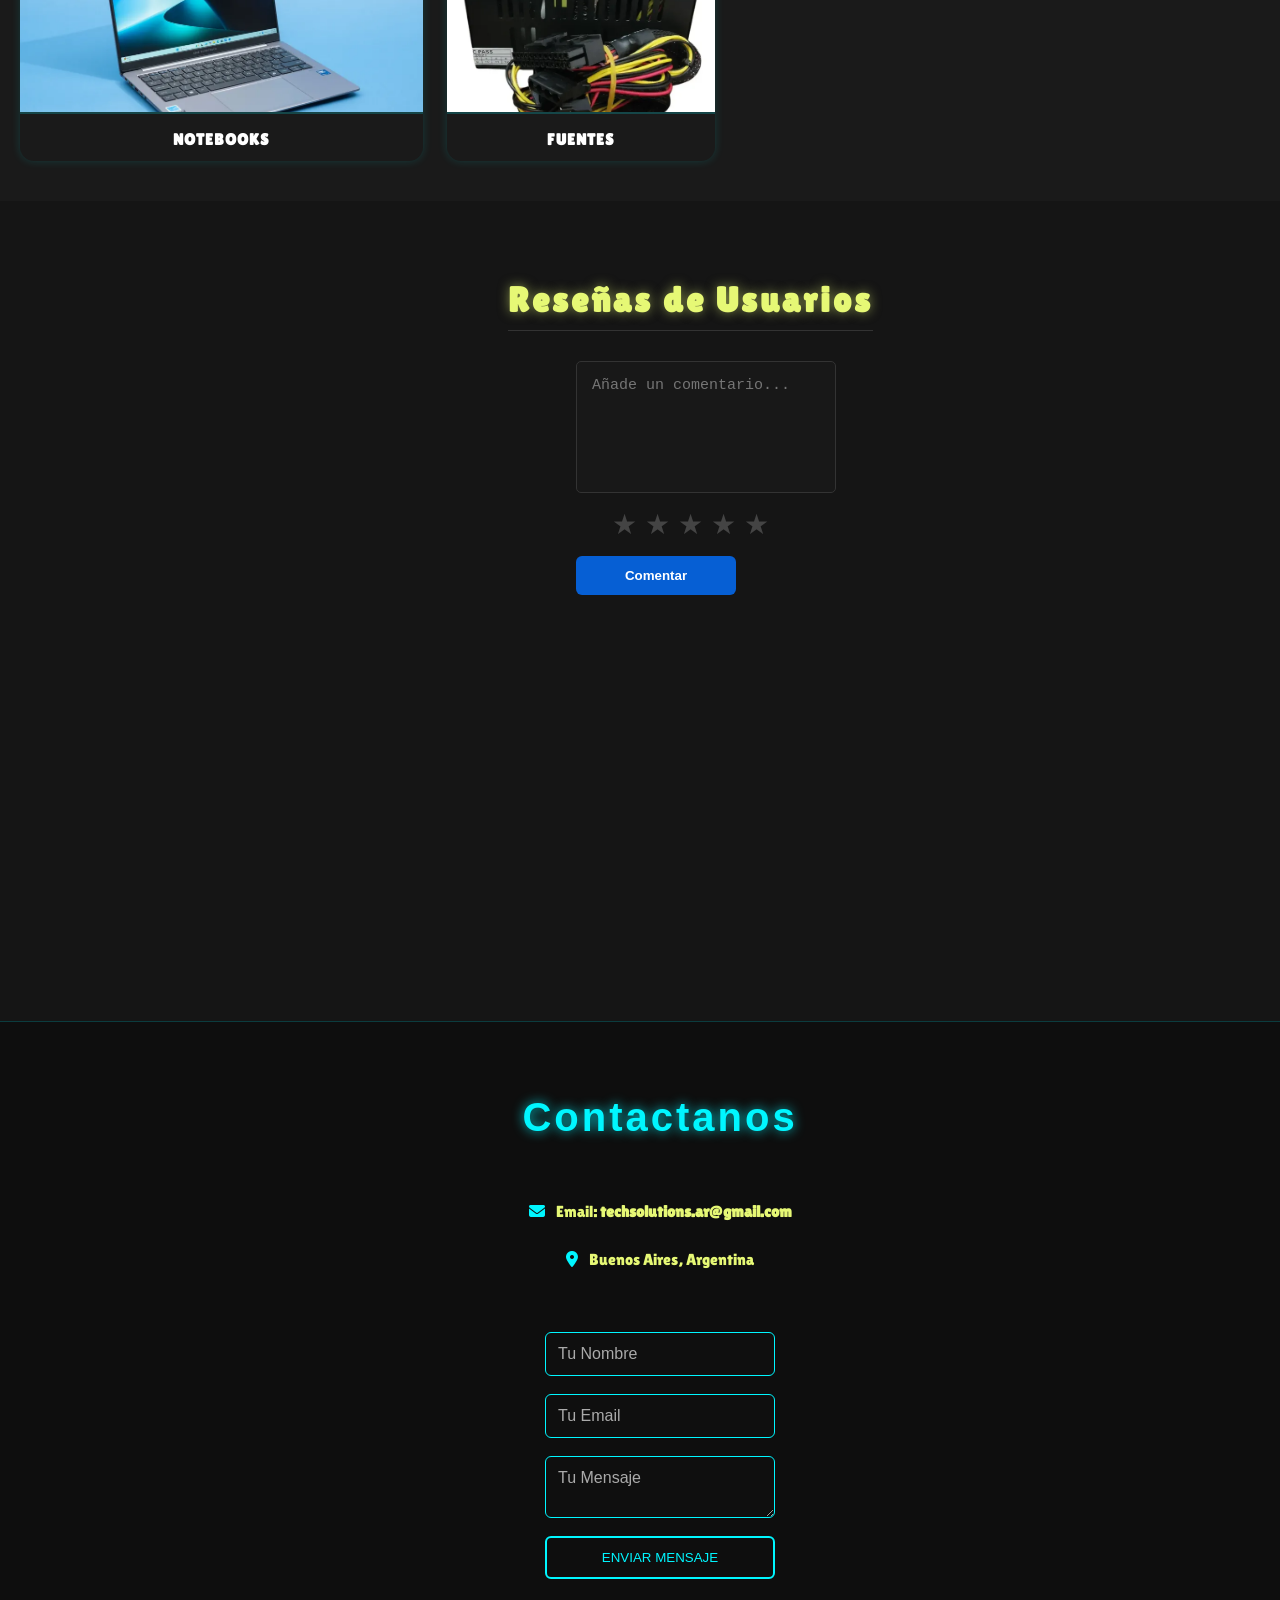
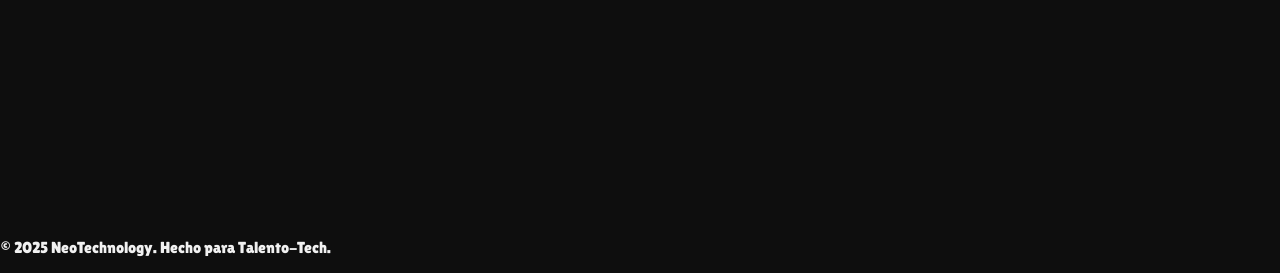
==== commit ded29461: "tecnicamente terminado" ====
--- a/index.html
+++ b/index.html
@@ -104,6 +104,26 @@
       </div>
     </section>
 
+    <section id="reseña" class="section reseñas">
+      <h2>Reseñas de Usuarios</h2>
+
+      <div class="comment-box">
+        <textarea id="comment-input" placeholder="Añade un comentario..." aria-label="Escribir comentario"></textarea>
+
+        <div class="stars-selector">
+          <span data-value="1">★</span>
+          <span data-value="2">★</span>
+          <span data-value="3">★</span>
+          <span data-value="4">★</span>
+          <span data-value="5">★</span>
+        </div>
+
+        <button id="submit-comment">Comentar</button>
+      </div>
+
+      <div id="comments-list" class="comments-list"></div>
+    </section>
+
     <section id="contacto" class="section contacto">
       <h2>Contactanos</h2>
 
--- a/css/styless.css
+++ b/css/styless.css
@@ -533,3 +533,218 @@
 .cart-actions button:hover {
     background: #0ff;
 }
+
+/* Sección de Reseñas */
+.reseñas {
+  padding: 50px;
+  background: #0f0f0f;
+  color: white;
+}
+
+.reseñas h2 {
+  margin-bottom: 30px;
+  font-size: 2.2rem;
+  border-bottom: 1px solid #333;
+  padding-bottom: 10px;
+}
+
+/* --- Caja donde se escribe --- */
+.comment-box {
+  display: flex;
+  flex-direction: column;
+  gap: 15px;
+  margin: 0 auto 35px auto;
+  max-width: 900px;
+  text-align: center;
+}
+
+.comment-box textarea {
+  width: 100%;
+  padding: 15px;
+  background: #181818;
+  border: 1px solid #333;
+  border-radius: 5px;
+  color: white;
+  resize: none;
+  height: 100px;
+  font-size: 15px;
+}
+
+/* --- Estrellas a seleccionar --- */
+.stars-selector {
+  display: flex;
+  flex-direction: row-reverse;
+  gap: 8px;
+  font-size: 28px;
+  cursor: pointer;
+  justify-content: center;
+}
+
+.stars-selector span {
+  color: #444;
+  transition: color 0.2s;
+}
+
+/* HOVER correcto (ahora sí funciona) */
+.stars-selector span:hover,
+.stars-selector span:hover ~ span {
+  color: gold;
+}
+
+/* ESTRELLAS SELECCIONADAS */
+.stars-selector span.active {
+  color: gold;
+}
+
+.comment-box button {
+  width: 160px;
+  padding: 12px;
+  cursor: pointer;
+  background: #065fd4;
+  border: none;
+  border-radius: 6px;
+  color: white;
+  font-weight: bold;
+}
+
+.comment-box button:hover {
+  background: #0b74f2;
+}
+
+/* === Comentarios === */
+.comments-list {
+  max-width: 900px;
+  margin-top: 20px;
+  display: flex;
+  flex-direction: column;
+  gap: 25px;
+}
+
+/* Cada comentario — mucho más ancho y alineado a la izquierda */
+.comment {
+  display: grid;
+  grid-template-columns: 55px 1fr;
+  gap: 20px;
+  padding-bottom: 25px;
+  border-bottom: 1px solid #333;
+  position: relative;
+  padding-right: 35px;
+}
+
+.comment img {
+  width: 55px;
+  height: 55px;
+  border-radius: 50%;
+}
+
+/* Texto del comentario */
+.comment .info h4 {
+  margin: 0;
+  font-size: 1.1rem;
+}
+
+.comment .info p {
+  margin: 12px 0;
+  line-height: 1.6;
+}
+
+.delete-comment {
+  position: absolute;
+  top: 5px;
+  right: 0;
+  background: transparent;
+  border: none;
+  color: #888;
+  font-size: 20px;
+  cursor: pointer;
+  transition: 0.2s;
+}
+
+.delete-comment:hover {
+  color: #ff4444;
+}
+/* Estrellas del comentario */
+.comment .rating {
+  font-size: 22px;
+  color: gold;
+  margin-bottom: 8px;
+}
+
+@media (max-width: 768px) {
+
+  .reseñas {
+    padding: 25px;
+  }
+
+  .reseñas h2 {
+    font-size: 1.7rem;
+    text-align: center;
+  }
+
+  .comment-box {
+    max-width: 100%;
+  }
+
+  .comment-box textarea {
+    font-size: 14px;
+    height: 90px;
+  }
+
+  .stars-selector {
+    font-size: 22px;
+    justify-content: center;
+  }
+
+  .comment-box button {
+    width: 100%;
+  }
+
+  /* Comentarios */
+  .comments-list {
+    max-width: 100%;
+  }
+
+  .comment {
+    grid-template-columns: 45px 1fr;
+    gap: 15px;
+  }
+
+  .comment img {
+    width: 45px;
+    height: 45px;
+  }
+
+  .comment .info h4 {
+    font-size: 1rem;
+  }
+
+  .comment .info p {
+    font-size: 0.9rem;
+  }
+
+  .comment .rating {
+    font-size: 18px;
+  }
+}
+
+/* === Responsivo para celulares muy chicos === */
+@media (max-width: 480px) {
+
+  .reseñas {
+    padding: 20px 15px;
+  }
+
+  .comment {
+    grid-template-columns: 1fr; /* FOTO ARRIBA */
+    text-align: center;
+  }
+
+  .comment img {
+    margin: 0 auto;
+  }
+
+  .comment .rating {
+    justify-content: center;
+    font-size: 17px;
+  }
+}
